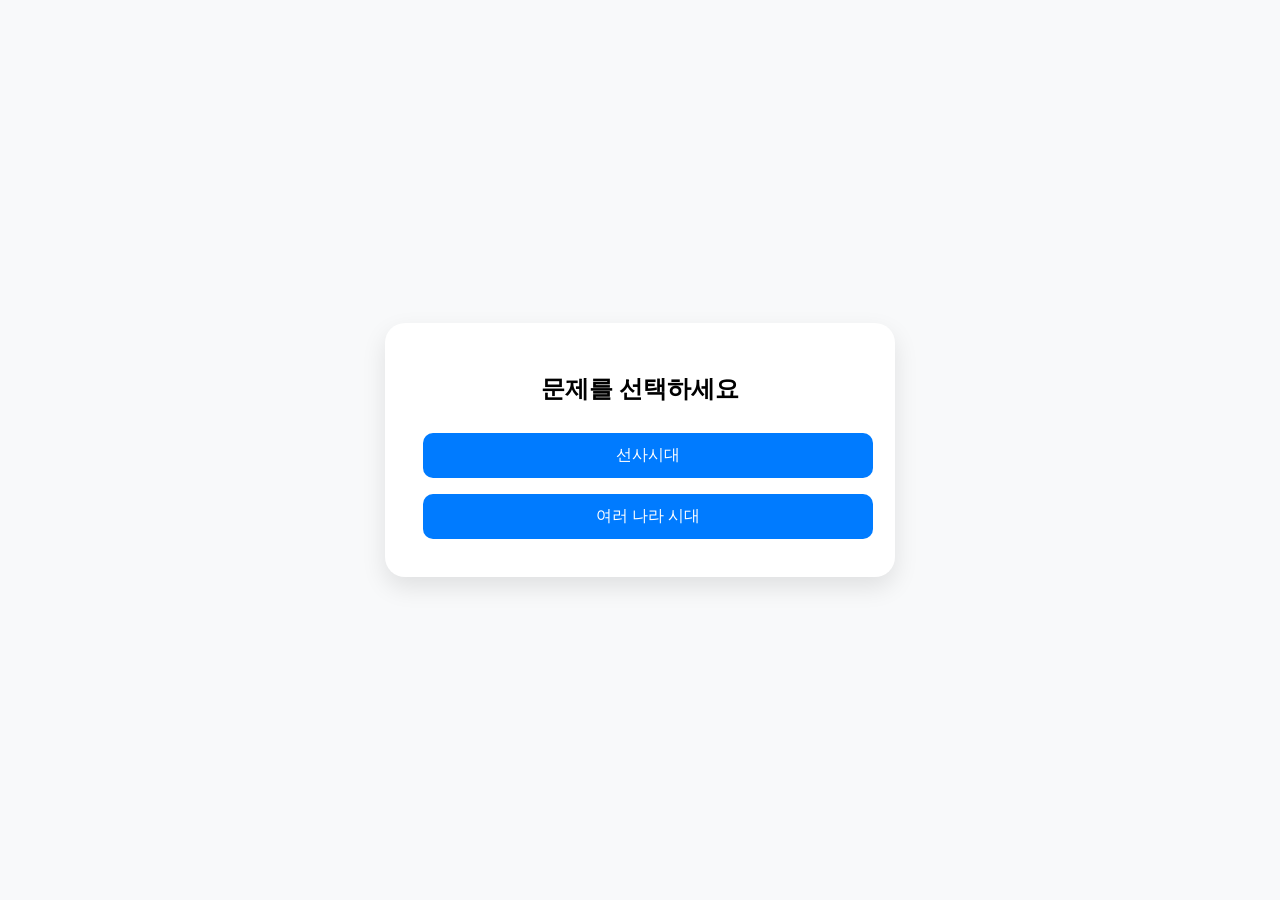
==== doc.html @ 774aa8e8 "Replace math quiz with steal quiz questions" ====
<!DOCTYPE html>
<html lang="ko">
<head>
  <meta charset="utf-8">
  <title>퀴즈</title>
  <link rel="stylesheet" href="css.css">
</head>
<body>

  <div id="header">
    <div id="content">
      <div id="setup-area">
        <h2>문제를 선택하세요</h2>
        <button class="btn btn-category" onclick="selectCategory('stone')">선사시대</button>
        <button class="btn btn-category" onclick="selectCategory('steal')">여러 나라 시대</button>
      </div>

      <div id="quiz-area" class="hidden">
        <h3 id="question-text">질문 준비 중...</h3>
        <input type="text" id="user-answer" placeholder="답을 적고 엔터를 누르세요" onkeypress="if(event.keyCode==13) submitAnswer()">
        <button class="btn" onclick="submitAnswer()">정답 확인</button>
        <div id="feedback"></div>
      </div>

      <div id="result-area" class="hidden">
        <h2>퀴즈 종료!</h2>
        <p id="final-score" style="font-size: 1.2em;"></p>
        <button class="btn" onclick="location.reload()">처음으로 돌아가기</button>
      </div>
    </div>
  </div>

  <script>
    const quizDb = {
      stone: [
        { q: "주먹도끼는 어느 시대의 유물인가 (~기)?", a: "구석기" },
        { q: "사냥이나 채집을 주로 하였던 시대는? (~기)?", a: "구석기" },
        { q: "간석기는 어느 시대? (~기)", a: "신석기" },
        { q: "구석기에는 움집에 살았다 예/아니", a: "아니" },
        { q: "청동기는 최초의 00사회였다", a: "계급" },
        { q: "구석기 말에는 날씨가 비교적 (따뜻했다 / 추웠다)", a: "따뜻했다" },
        { q: "구석기에는 0집에 살았다", a: "막" },
        { q: "구석기의 시작은 기원전 oo만년 전이다", a: "70" },
        { q: "신석기의 시작은 기원전 oooo년 전이다", a: "8000" },
        { q: "연나라는 중국 동북쪽에 있다 예/아니", a: "예" },
        { q: "군장은 어느 시기에 등장했는가? (~기)", a: "청동기" },
        { q: "고조선은 어떤 나라에 멸망했는가?", a: "한" },
        { q: "고조선은 한 군현이 설치되지 이전 법률은 무엇인가?", a: "8조법" },
        { q: "신석기에는 농사가 주돤 식량 공급원이였다. 예/아니", a: "아니" }
      ],
      steal: [
        { q: "고구려 제천 행사", a: "동맹" },
        { q: "부여 제천 행사", a: "영고" },
        { q: "서옥제 하는 나라", a: "고구려" },
        { q: "순장 하는 나라", a: "부여" },
        { q: "땅이 척박해서 정복 많이 하는 나라", a: "고구려" },
        { q: "마.우.저.구 자 있는 나라", a: "부여" },
        { q: "5부 연맹체인 나라", a: "고구려" },
        { q: "소금.해산물이 많은 나라", a: "옥저" },
        { q: "단궁.반어피.과하마 있는 나라", a: "동예" },
        { q: "계절제 하는 나라", a: "삼한" },
        { q: "철이 풍부한 나라", a: "삼한" },
        { q: "족외혼 하는 나라", a: "동예" },
        { q: "천군.소도 있는 나라", a: "삼한" },
        { q: "민며느리제 하는 나라", a: "옥저" },
      ]
    };

    let currentQuestions = [];
    let currentIndex = 0;
    let score = 0;

    // 배열을 무작위로 섞는 함수 (Fisher-Yates Shuffle)
    function shuffleArray(array) {
      for (let i = array.length - 1; i > 0; i--) {
        const j = Math.floor(Math.random() * (i + 1));
        [array[i], array[j]] = [array[j], array[i]];
      }
      return array;
    }

    function selectCategory(type) {
      // 문제를 복사한 뒤 무작위로 섞음
      currentQuestions = shuffleArray([...quizDb[type]]); 
      currentIndex = 0;
      score = 0;
      
      document.getElementById('setup-area').classList.add('hidden');
      document.getElementById('quiz-area').classList.remove('hidden');
      showQuestion();
    }

    function showQuestion() {
      if (currentIndex < currentQuestions.length) {
        document.getElementById('question-text').innerText = currentQuestions[currentIndex].q;
        document.getElementById('user-answer').value = '';
        document.getElementById('feedback').innerText = '';
        document.getElementById('user-answer').focus();
      } else {
        showFinalResult();
      }
    }

    function submitAnswer() {
      const userVal = document.getElementById('user-answer').value.trim();
      const correctVal = currentQuestions[currentIndex].a;
      const feedback = document.getElementById('feedback');

      if (userVal === correctVal) {
        score++;
        feedback.innerHTML = "<span style='color:blue'>⭕ 정답!</span>";
      } else {
        feedback.innerHTML = `<span style='color:red'>❌ 오답 (정답: ${correctVal})</span>`;
      }

      setTimeout(() => {
        currentIndex++;
        showQuestion();
      }, 800);
    }

    function showFinalResult() {
      document.getElementById('quiz-area').classList.add('hidden');
      document.getElementById('result-area').classList.remove('hidden');
      document.getElementById('final-score').innerText = 
        `총 ${currentQuestions.length}개 중 ${score}개를 맞혔습니다!`;
    }
  </script>
</body>
</html>
---- css.css ----
/* 기본 레이아웃 */
body {
  font-family: 'Pretendard', -apple-system, sans-serif;
  background-color: #f8f9fa;
  display: flex;
  justify-content: center;
  align-items: center;
  height: 100vh;
  margin: 0;
}

#header {
  background: #ffffff;
  width: 90%;
  max-width: 450px;
  border-radius: 20px;
  box-shadow: 0 10px 25px rgba(0,0,0,0.1);
  padding: 30px;
  text-align: center;
}

.hidden {
  display: none;
}

/* 버튼 스타일 */
.btn {
  background-color: #4CAF50;
  color: white;
  border: none;
  padding: 12px 24px;
  border-radius: 10px;
  cursor: pointer;
  font-size: 16px;
  margin: 8px;
  transition: all 0.2s ease;
  width: 100%;
}

.btn:hover {
  background-color: #45a049;
  transform: translateY(-2px);
}

.btn-category {
  background-color: #007bff;
}

.btn-category:hover {
  background-color: #0056b3;
}

/* 입력창 스타일 */
input[type="text"] {
  width: 100%;
  padding: 12px;
  margin: 20px 0;
  border: 2px solid #e9ecef;
  border-radius: 10px;
  box-sizing: border-box; /* 패딩이 너비에 포함되도록 */
  font-size: 16px;
  outline: none;
}

input[type="text"]:focus {
  border-color: #007bff;
}

#feedback {
  height: 24px;
  margin-top: 10px;
  font-weight: bold;
}
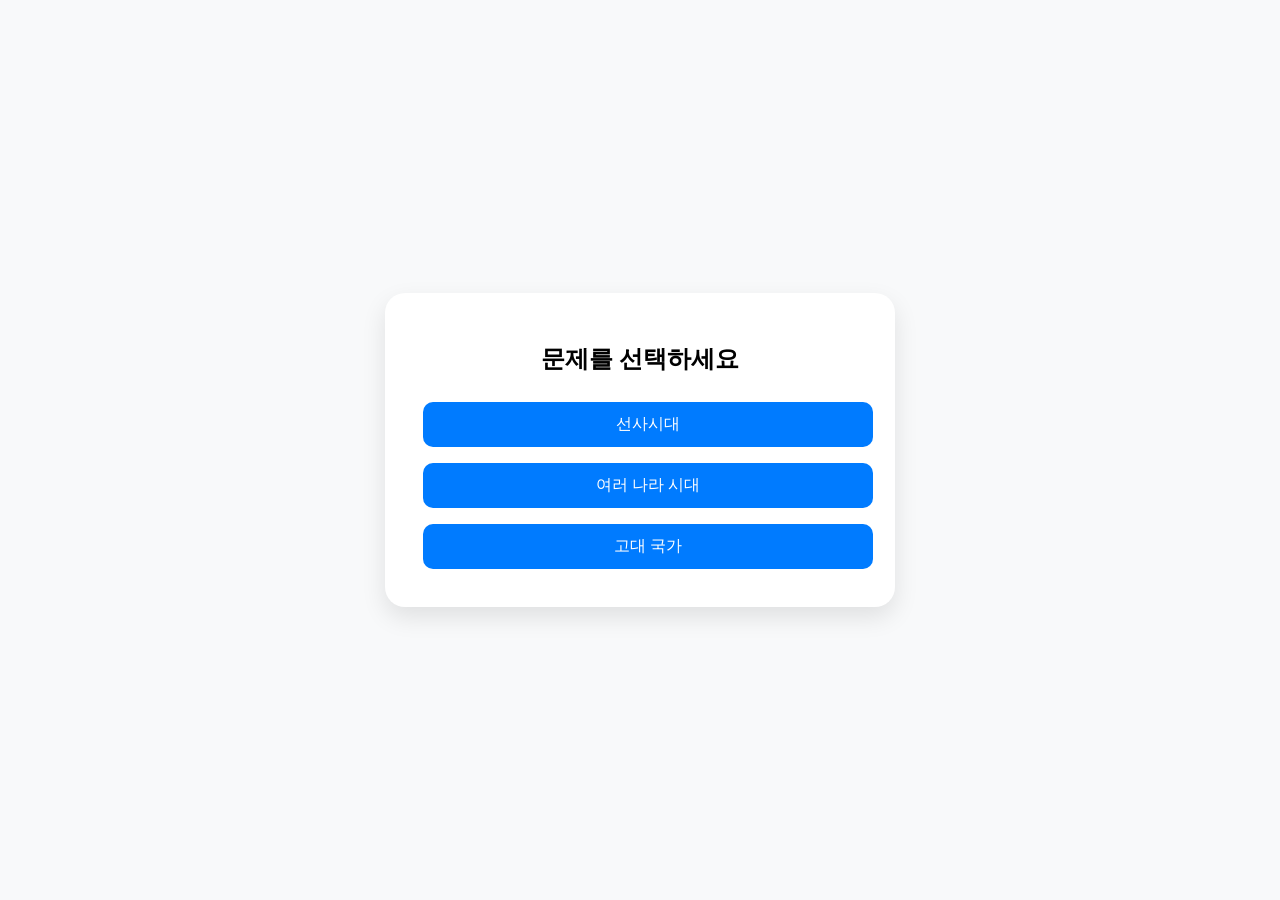
==== commit 626665e7: "Update doc.html" ====
--- a/doc.html
+++ b/doc.html
@@ -13,6 +13,7 @@
         <h2>문제를 선택하세요</h2>
         <button class="btn btn-category" onclick="selectCategory('stone')">선사시대</button>
         <button class="btn btn-category" onclick="selectCategory('steal')">여러 나라 시대</button>
+        <button class="btn btn-category" onclick="selectCategory('kings')">고대 국가</button>
       </div>
 
       <div id="quiz-area" class="hidden">
@@ -63,6 +64,21 @@
         { q: "족외혼 하는 나라", a: "동예" },
         { q: "천군.소도 있는 나라", a: "삼한" },
         { q: "민며느리제 하는 나라", a: "옥저" },
+      ],      
+      kings: [
+        { q: "업적: 옥저 복속", a: "태조왕" },
+        { q: "업적: 한 군현 공격", a: "태조왕" },
+        { q: "업적(?): 근초고왕에게 죽음", a: "고국원왕" },
+        { q: "업적: 율법 불교 태학 도입", a: "소수립왕" },
+        { q: "업적: 한강 이북 장악", a: "광계토 대왕" },
+        { q: "업적: 금관가야와 왜 공격", a: "광개토 대왕" },
+        { q: "업적: 만주 대부분 차자", a: "광개토 대왕" },
+        { q: "업적: 남진 정책", a: "장수왕" },
+        { q: "업적: 평양 천도", a: "장수왕" },
+        { q: "업적: 관복 색 마련, 관등제 정비", a: "고이왕" },
+        { q: "업적: 목지국 병합, 한강 차지", a: "고이왕" },
+        { q: "업적: 마한 공격, 평양성 공격", a: "근초고왕" },
+        { q: "업적: 동진에서 불교를 가져옴", a: "침류왕" },
       ]
     };
 
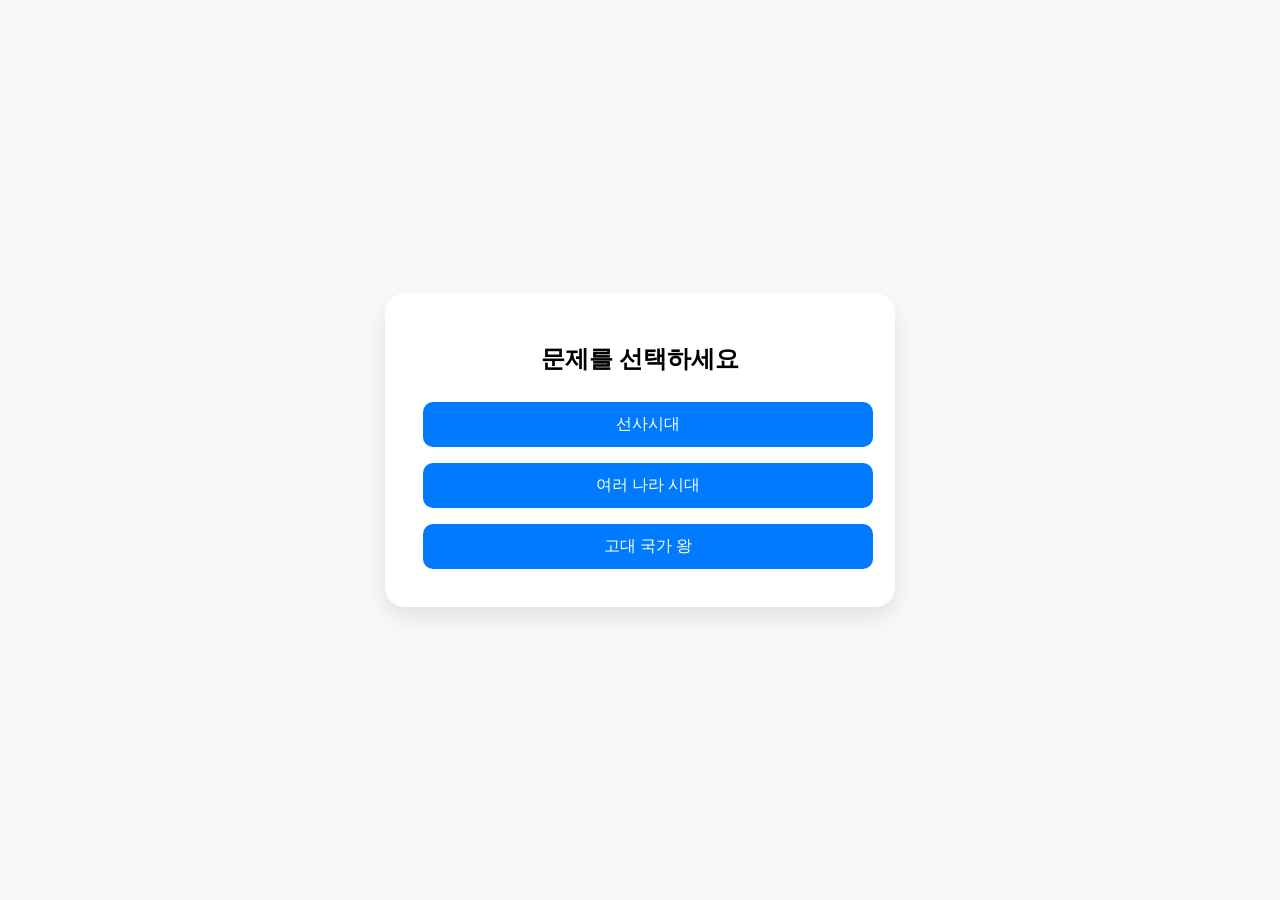
==== commit 9ba72ca3: "Update doc.html" ====
--- a/doc.html
+++ b/doc.html
@@ -13,7 +13,7 @@
         <h2>문제를 선택하세요</h2>
         <button class="btn btn-category" onclick="selectCategory('stone')">선사시대</button>
         <button class="btn btn-category" onclick="selectCategory('steal')">여러 나라 시대</button>
-        <button class="btn btn-category" onclick="selectCategory('kings')">고대 국가</button>
+        <button class="btn btn-category" onclick="selectCategory('kings')">고대 국가 왕</button>
       </div>
 
       <div id="quiz-area" class="hidden">
@@ -79,6 +79,16 @@
         { q: "업적: 목지국 병합, 한강 차지", a: "고이왕" },
         { q: "업적: 마한 공격, 평양성 공격", a: "근초고왕" },
         { q: "업적: 동진에서 불교를 가져옴", a: "침류왕" },
+        { q: "업적: 사비 천도", a: "성왕" },
+        { q: "업적: 한강 차지, 이후 진흥왕에게 전사", a: "성왕" },
+        { q: "업적: 김씨 왕위 확립", a: "내물왕" },
+        { q: "업적: 왜 침입이후 고구려의 내정간섭 받음", a: "내물왕" },
+        { q: "업적: 마립간 칭호", a: "내물왕" },
+        { q: "업적: 신라 국호 제정", a: "지증왕" },
+        { q: "업적: 우산국 복속", a: "지증왕" },
+        { q: "업적: 국왕 칭호", a: "지증왕" },
+        { q: "업적: (신라)불교 율령 연호 사용", a: "법흥왕" },
+        { q: "업적: 한강 차지, 대가야 정복", a: "진흥왕" },
       ]
     };
 
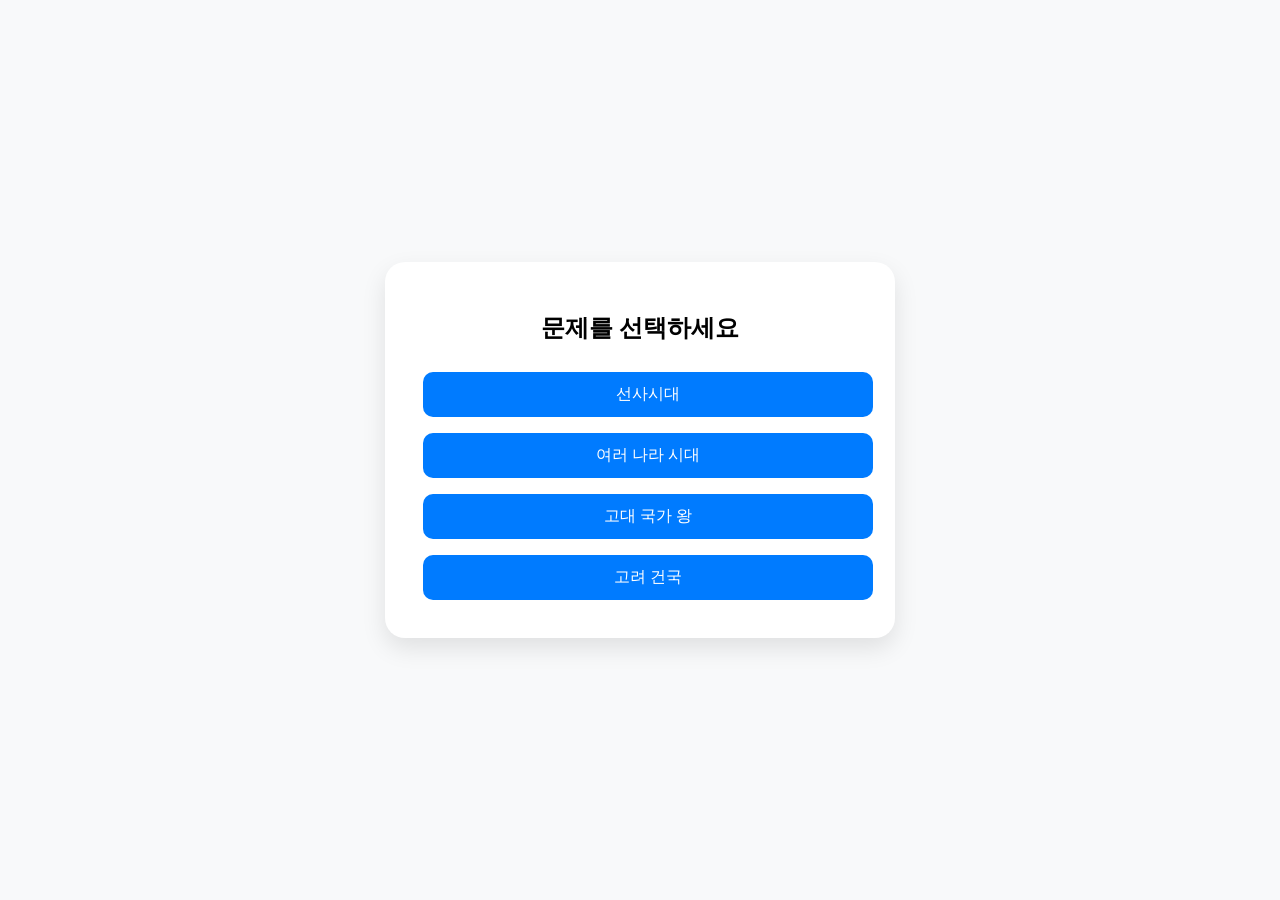
==== commit 33339024: "Update doc.html" ====
--- a/doc.html
+++ b/doc.html
@@ -14,6 +14,7 @@
         <button class="btn btn-category" onclick="selectCategory('stone')">선사시대</button>
         <button class="btn btn-category" onclick="selectCategory('steal')">여러 나라 시대</button>
         <button class="btn btn-category" onclick="selectCategory('kings')">고대 국가 왕</button>
+        <button class="btn btn-category" onclick="selectCategory('korea')">고려 건국</button>
       </div>
 
       <div id="quiz-area" class="hidden">
@@ -49,6 +50,21 @@
         { q: "고조선은 한 군현이 설치되지 이전 법률은 무엇인가?", a: "8조법" },
         { q: "신석기에는 농사가 주돤 식량 공급원이였다. 예/아니", a: "아니" }
       ],
+      korea: [
+        { q: "고려는 속현, 주현 중 무엇이 더 많을까?", a: "속현" },
+        { q: "고구려가 정치 제도를 참고한 나라는?(한 글자)", a: "당" },
+        { q: "12목은 어느 왕이 설치했는가?", a: "성종" },
+        { q: "시무 28를 수용한 왕", a: "성종" },
+        { q: "업적: 노비안검법", a: "광종" },
+        { q: "태조는 북벌을 했다 예/아니", a: "예" },
+        { q: "향.부곡.소는 높은 대우를 받는 특별 행정 구역이다 예/아니", a: "아니" },
+        { q: "공신의 후손이 얻는 특권은?", a: "음서" },
+        { q: "서경 천도 운동을 주도한 승려는?", a: "묘청" },
+        { q: "서경에서 묘청이 일으킨 난을 진합한 주요 인물", a: "김부식" },
+        { q: "인종의 누구의 난을 진압했는가 OOO의 난", a: "이자겸" },
+        { q: "고려의 과거제 시행한 왕", a: "광종" },
+        { q: "사심관 제도 시행한 사람 (~조/종)", a: "태조" }
+      ],
       steal: [
         { q: "고구려 제천 행사", a: "동맹" },
         { q: "부여 제천 행사", a: "영고" },
@@ -69,10 +85,10 @@
         { q: "업적: 옥저 복속", a: "태조왕" },
         { q: "업적: 한 군현 공격", a: "태조왕" },
         { q: "업적(?): 근초고왕에게 죽음", a: "고국원왕" },
-        { q: "업적: 율법 불교 태학 도입", a: "소수립왕" },
-        { q: "업적: 한강 이북 장악", a: "광계토 대왕" },
+        { q: "업적: 율법 불교 태학 도입", a: "소수림왕" },
+        { q: "업적: 한강 이북 장악", a: "광개토 대왕" },
         { q: "업적: 금관가야와 왜 공격", a: "광개토 대왕" },
-        { q: "업적: 만주 대부분 차자", a: "광개토 대왕" },
+        { q: "업적: 만주 대부분 차지", a: "광개토 대왕" },
         { q: "업적: 남진 정책", a: "장수왕" },
         { q: "업적: 평양 천도", a: "장수왕" },
         { q: "업적: 관복 색 마련, 관등제 정비", a: "고이왕" },
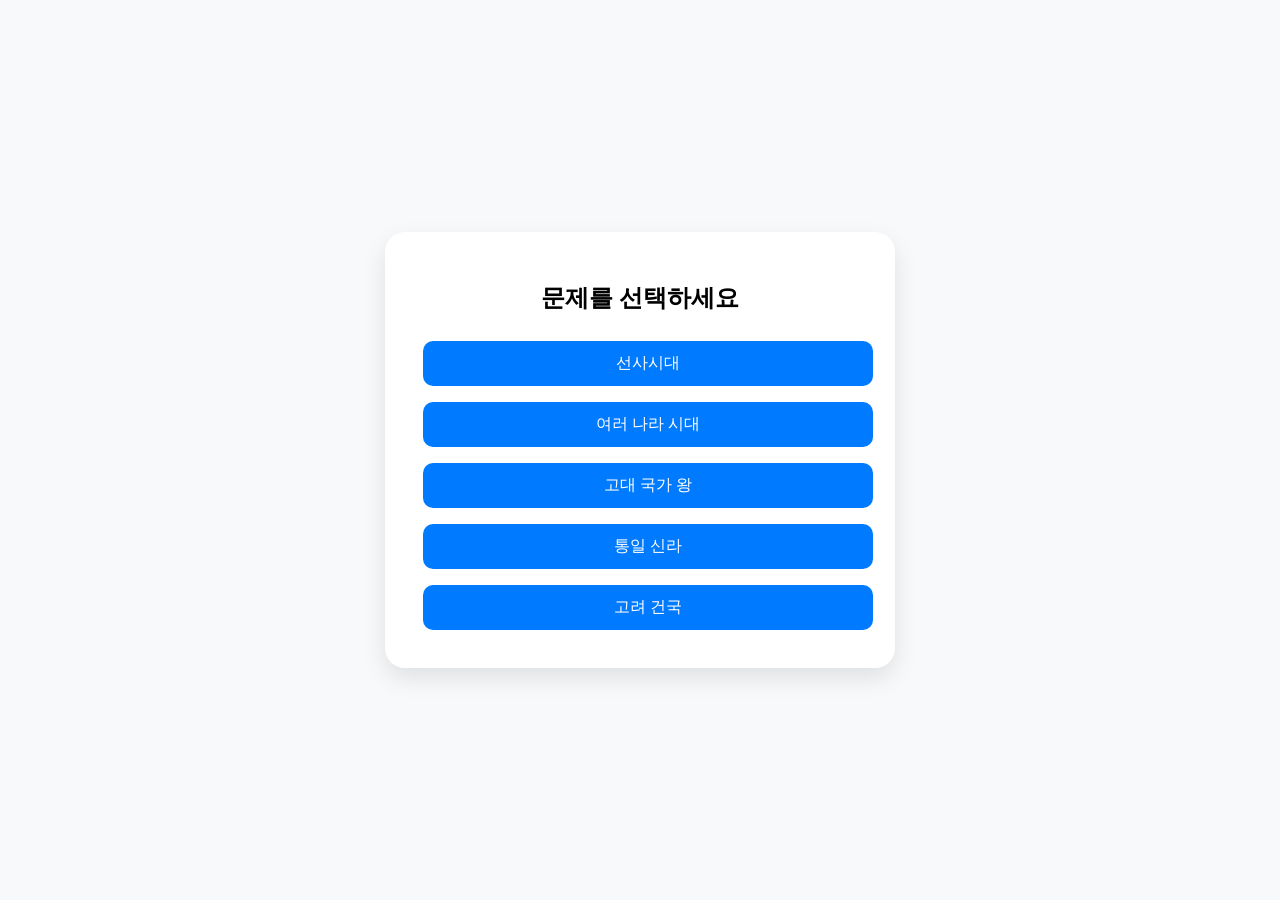
==== commit dcdf7103: "Update doc.html" ====
--- a/doc.html
+++ b/doc.html
@@ -14,6 +14,7 @@
         <button class="btn btn-category" onclick="selectCategory('stone')">선사시대</button>
         <button class="btn btn-category" onclick="selectCategory('steal')">여러 나라 시대</button>
         <button class="btn btn-category" onclick="selectCategory('kings')">고대 국가 왕</button>
+        <button class="btn btn-category" onclick="selectCategory('unity')">통일 신라</button>
         <button class="btn btn-category" onclick="selectCategory('korea')">고려 건국</button>
       </div>
 
@@ -64,6 +65,22 @@
         { q: "인종의 누구의 난을 진압했는가 OOO의 난", a: "이자겸" },
         { q: "고려의 과거제 시행한 왕", a: "광종" },
         { q: "사심관 제도 시행한 사람 (~조/종)", a: "태조" }
+      ]
+      ,unity: [
+        { q: "신라의 삼국 통일을 완성한 왕은? (~왕)", a: "문무왕" },
+        { q: "신문왕이 왕권 강화를 위해 폐지한 귀족의 경제 기반은?", a: "녹읍" },
+        { q: "왕권이 강할때 나타나는 것은? 녹읍/관료전", a: "관료전" },
+        { q: "신문왕이 관리에게 지급한 토지 제도", a: "관료전" },
+        { q: "통일 신라의 중앙 행정 기구 중 국정을 총괄하는 곳", a: "집사부" },
+        { q: "신문왕이 유교 교육을 위해 설립한 학교", a: "국학" },
+        { q: "통일 신라의 지방 행정 구역 체제(띄어쓰기)", a: "9주 5소경" },
+        { q: "군사 조직인 9서당은 민족 융합의 성격을 띤다 예/아니", a: "예" },
+        { q: "장보고가 청해진을 설치한 곳", a: "완도" },
+        { q: "당나라에 설치된 신라인들의 거주지", a: "신라방" },
+        { q: "신라 말 독자적 세력을 키운 지방의 유력자", a: "호족" },
+        { q: "원종과 애노의 난이 일어난 시기의 왕", a: "진성여왕" },
+        { q: "견훤이 완산주에 세운 나라", a: "후백제" },
+        { q: "고려에게 나라를 넘겨준 신라의 마지막 왕", a: "경순왕" }
       ],
       steal: [
         { q: "고구려 제천 행사", a: "동맹" },
